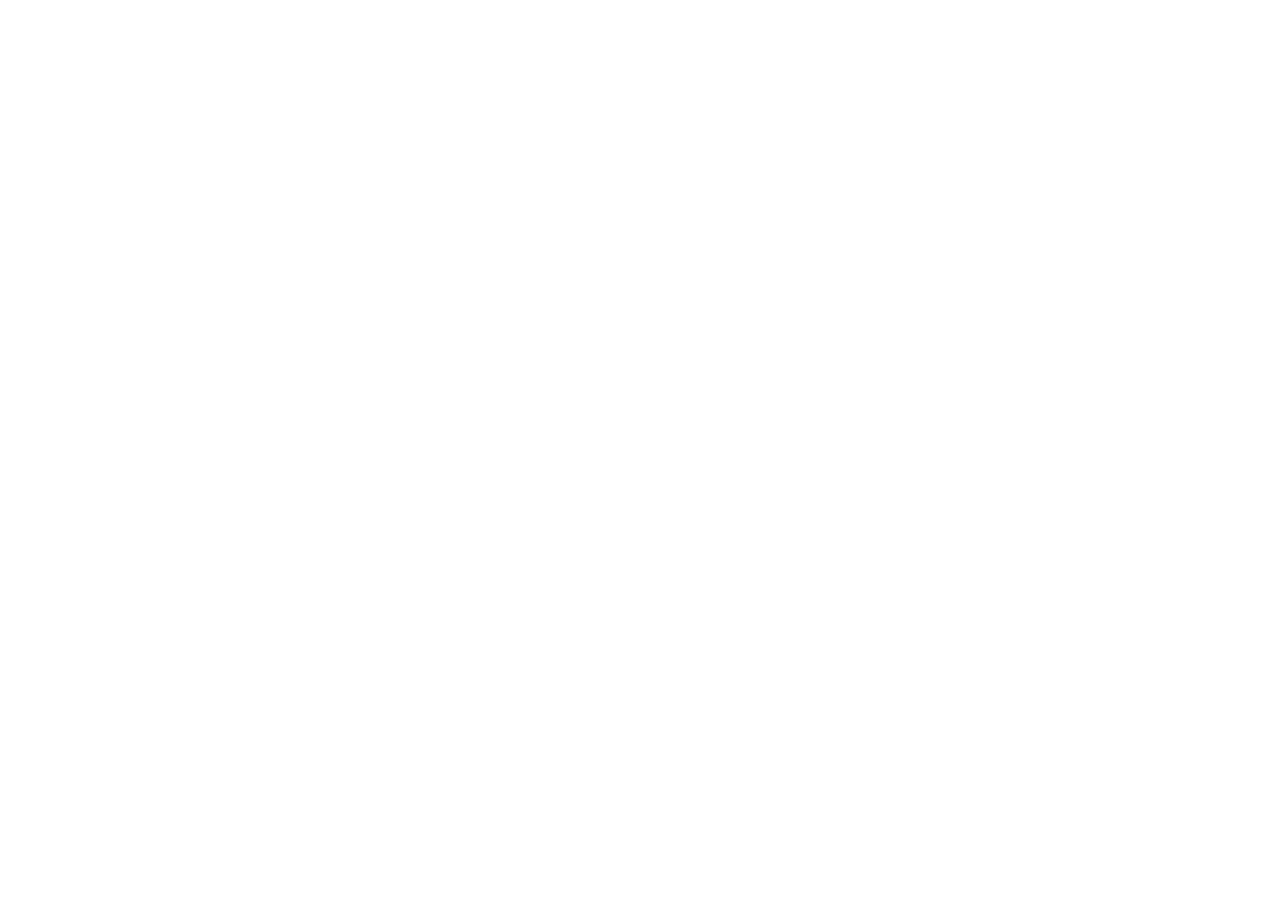
==== index.html @ e944b567 "agregando archivos" ====
<!DOCTYPE html>
<html lang="es">
	<head>
		<title>Lyft</title>
		<link href="http://fonts.googleapis.com/icon?family=Material+Icons" rel="stylesheet">
		<link type="text/css" rel="stylesheet" href="css/materialize.min.css"  media="screen,projection"/>
		<link rel="stylesheet" type="text/css" href="css/main.css">
		<meta name="viewport" content="width=device-width, initial-scale=1.0"/>
		<meta charset="UTF-8">
	</head>
	<body>
	<div class="row">
		<div class="col s12 m12 l12">
			<div id="load"></div>
		</div>
	</div>
	<div class="row">
		<div class="col s12 m12 l12">
			<div id="registro">
				<video autoplay muted loop id="videoCar">
					<source src="img/343731697.mp4" type="video/mp4">
				</video>
				<div class="row" id="botones">
					<div class="col s6 m6 l6">
						<button>Log in</button>
					</div>
					<div class="col s6 m6 l6">
						<button>Sing up</button>
					</div>	
				</div>
			</div>
		</div>
	</div>
				
		
		<script type="text/javascript" src="https://ajax.googleapis.com/ajax/libs/jquery/1.12.4/jquery.min.js"></script>
		<script type="text/javascript" src="js/materialize.js"></script>
		<script type="text/javascript" src="js/main.js"></script>
	</body>
</html>
---- css/main.css ----
*{
	padding:0px;
	margin:0px;
	box-sizing: border-box;
}
#load {
	background-image: url("../img/lyftFondo.jpg");
	background-size: cover;
	background-position: center;
	position: absolute;
	z-index: 200;
	width: 100vw;
	height: 100vh;
}

#registro{
	width: 100vw;
	height: 100vh;
}

#videoCar { 
  position: fixed;
  top: 50%;
  left: 50%;
  height: 100vh;
  z-index: -100;
  transform: translateX(-50%) translateY(-50%);
	transition: 1s opacity;
}

#logoVideo{
	height: 100%;
	width: 100%;
}

#botones {
  color: white;
  padding: 2rem;
  width: 100%;
  margin:2rem;
  float: right;
  font-size: 1.2rem;
}

#botones button { 
  display: block;
  width: 80%;
  padding: .4rem;
  border: none; 
  margin: 1rem auto; 
  font-size: 1.3rem;
  background: rgba(255,255,255,0.23);
  color: #fff;
  border-radius: 3px; 
  cursor: pointer;
  transition: .3s background;
}
#botones button:hover { 
   background: rgba(0,0,0,0.5);
}
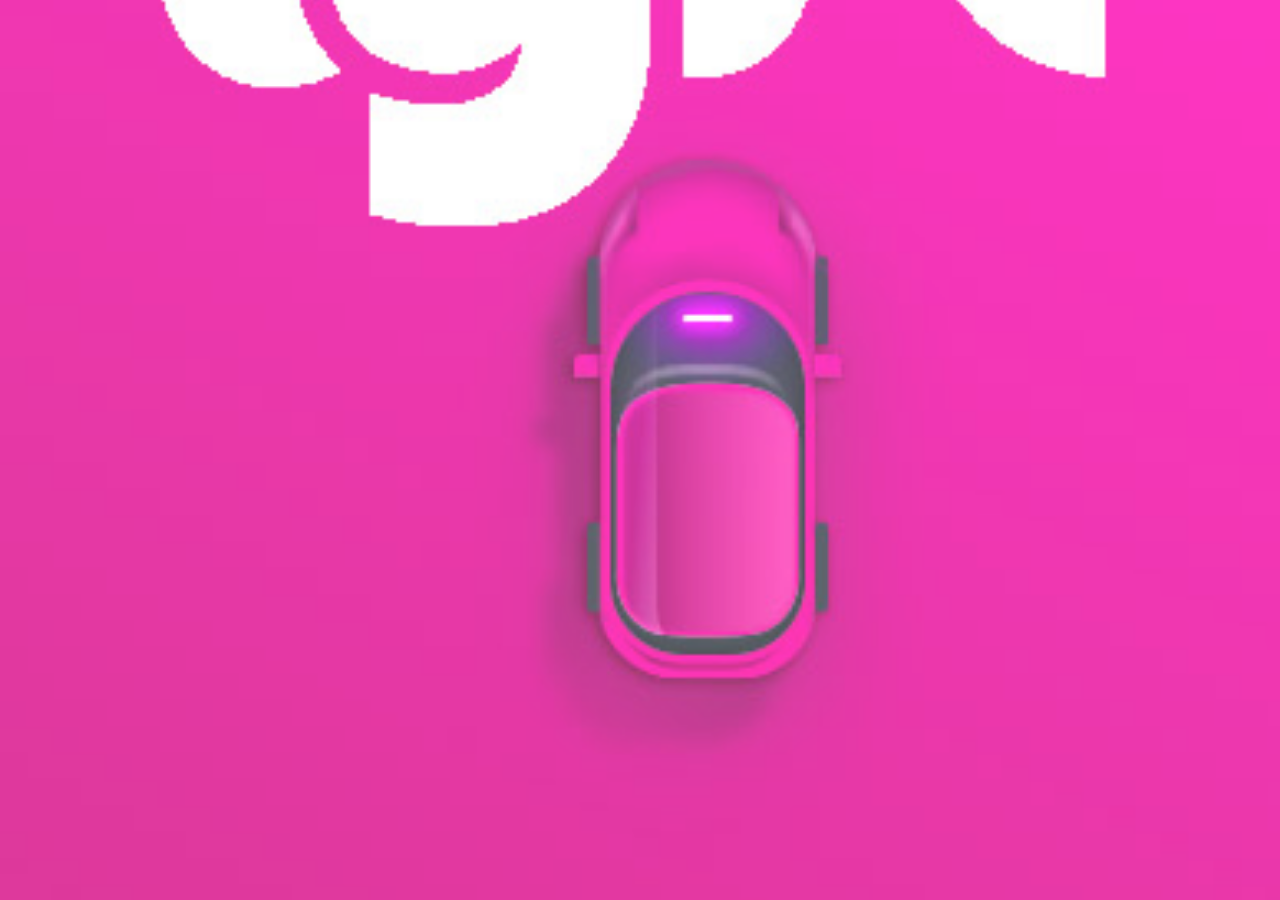
==== commit 04c3a6a4: "agregando archivos" ====
--- a/index.html
+++ b/index.html
@@ -3,35 +3,26 @@
 	<head>
 		<title>Lyft</title>
 		<link href="http://fonts.googleapis.com/icon?family=Material+Icons" rel="stylesheet">
-		<link type="text/css" rel="stylesheet" href="css/materialize.min.css"  media="screen,projection"/>
+		<link type="text/css" rel="stylesheet" href="css/materialize.css"  media="screen,projection"/>
 		<link rel="stylesheet" type="text/css" href="css/main.css">
 		<meta name="viewport" content="width=device-width, initial-scale=1.0"/>
 		<meta charset="UTF-8">
 	</head>
 	<body>
-	<div class="row">
-		<div class="col s12 m12 l12">
-			<div id="load"></div>
-		</div>
-	</div>
-	<div class="row">
-		<div class="col s12 m12 l12">
-			<div id="registro">
-				<video autoplay muted loop id="videoCar">
-					<source src="img/343731697.mp4" type="video/mp4">
-				</video>
-				<div class="row" id="botones">
-					<div class="col s6 m6 l6">
-						<button>Log in</button>
-					</div>
-					<div class="col s6 m6 l6">
-						<button>Sing up</button>
-					</div>	
+		<div id="load"></div>
+		<div id="registro">
+			<video autoplay muted loop id="videoCar">
+				<source src="img/343731697.mp4" type="video/mp4">
+			</video>
+			<div class="row" id="botones">
+				<div class="col s6 m6 l6">
+					<button>Log in</button>
 				</div>
+				<div class="col s6 m6 l6">
+					<button>Sing up</button>
+				</div>	
 			</div>
-		</div>
-	</div>
-				
+		</div>	
 		
 		<script type="text/javascript" src="https://ajax.googleapis.com/ajax/libs/jquery/1.12.4/jquery.min.js"></script>
 		<script type="text/javascript" src="js/materialize.js"></script>
--- a/css/main.css
+++ b/css/main.css
@@ -3,6 +3,7 @@
 	margin:0px;
 	box-sizing: border-box;
 }
+
 #load {
 	background-image: url("../img/lyftFondo.jpg");
 	background-size: cover;
@@ -28,23 +29,17 @@
 	transition: 1s opacity;
 }
 
-#logoVideo{
-	height: 100%;
-	width: 100%;
-}
-
 #botones {
   color: white;
-  padding: 2rem;
+  padding: 1rem;
   width: 100%;
-  margin:2rem;
   float: right;
   font-size: 1.2rem;
 }
 
-#botones button { 
+#botones button {
   display: block;
-  width: 80%;
+  width: 90%;
   padding: .4rem;
   border: none; 
   margin: 1rem auto; 
@@ -53,7 +48,6 @@
   color: #fff;
   border-radius: 3px; 
   cursor: pointer;
-  transition: .3s background;
 }
 #botones button:hover { 
    background: rgba(0,0,0,0.5);
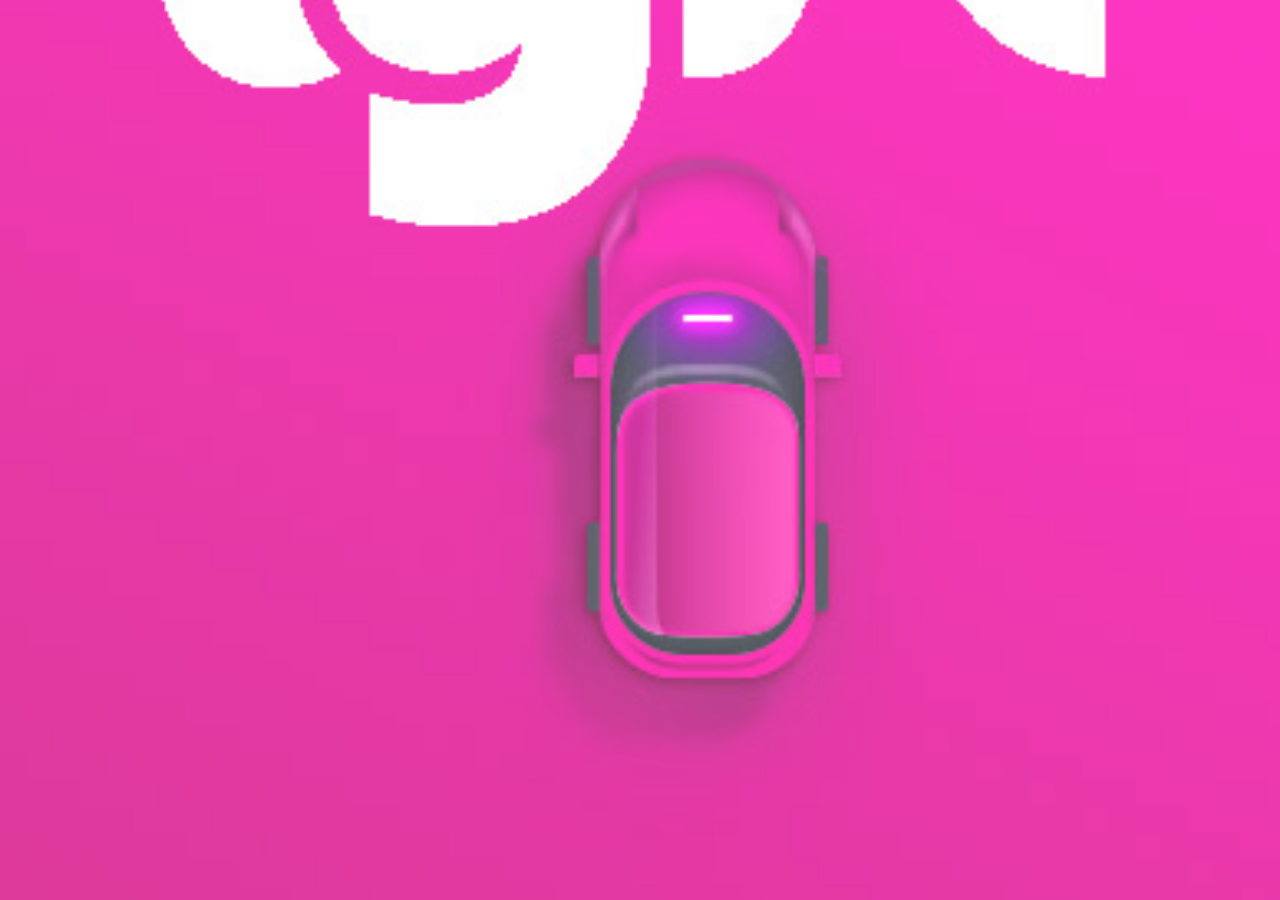
==== commit 8ec3753e: "agregando cambios" ====
--- a/index.html
+++ b/index.html
@@ -14,12 +14,12 @@
 			<video autoplay muted loop id="videoCar">
 				<source src="img/343731697.mp4" type="video/mp4">
 			</video>
-			<div class="row" id="botones">
+			<div class="row botones">
 				<div class="col s6 m6 l6">
-					<button>Log in</button>
+					<button id="logIn">Log in</button>
 				</div>
 				<div class="col s6 m6 l6">
-					<button>Sing up</button>
+					<button id="SingUp">Sing up</button>
 				</div>	
 			</div>
 		</div>	
--- a/css/main.css
+++ b/css/main.css
@@ -24,20 +24,23 @@
   top: 50%;
   left: 50%;
   height: 100vh;
-  z-index: -100;
+  z-index: 1;
   transform: translateX(-50%) translateY(-50%);
 	transition: 1s opacity;
 }
 
-#botones {
+.botones {
   color: white;
   padding: 1rem;
   width: 100%;
   float: right;
   font-size: 1.2rem;
+  position: absolute;
+  bottom: 1rem;
+  z-index: 2;
 }
 
-#botones button {
+.botones button {
   display: block;
   width: 90%;
   padding: .4rem;
@@ -49,6 +52,8 @@
   border-radius: 3px; 
   cursor: pointer;
 }
-#botones button:hover { 
+
+
+.botones button:hover { 
    background: rgba(0,0,0,0.5);
 }
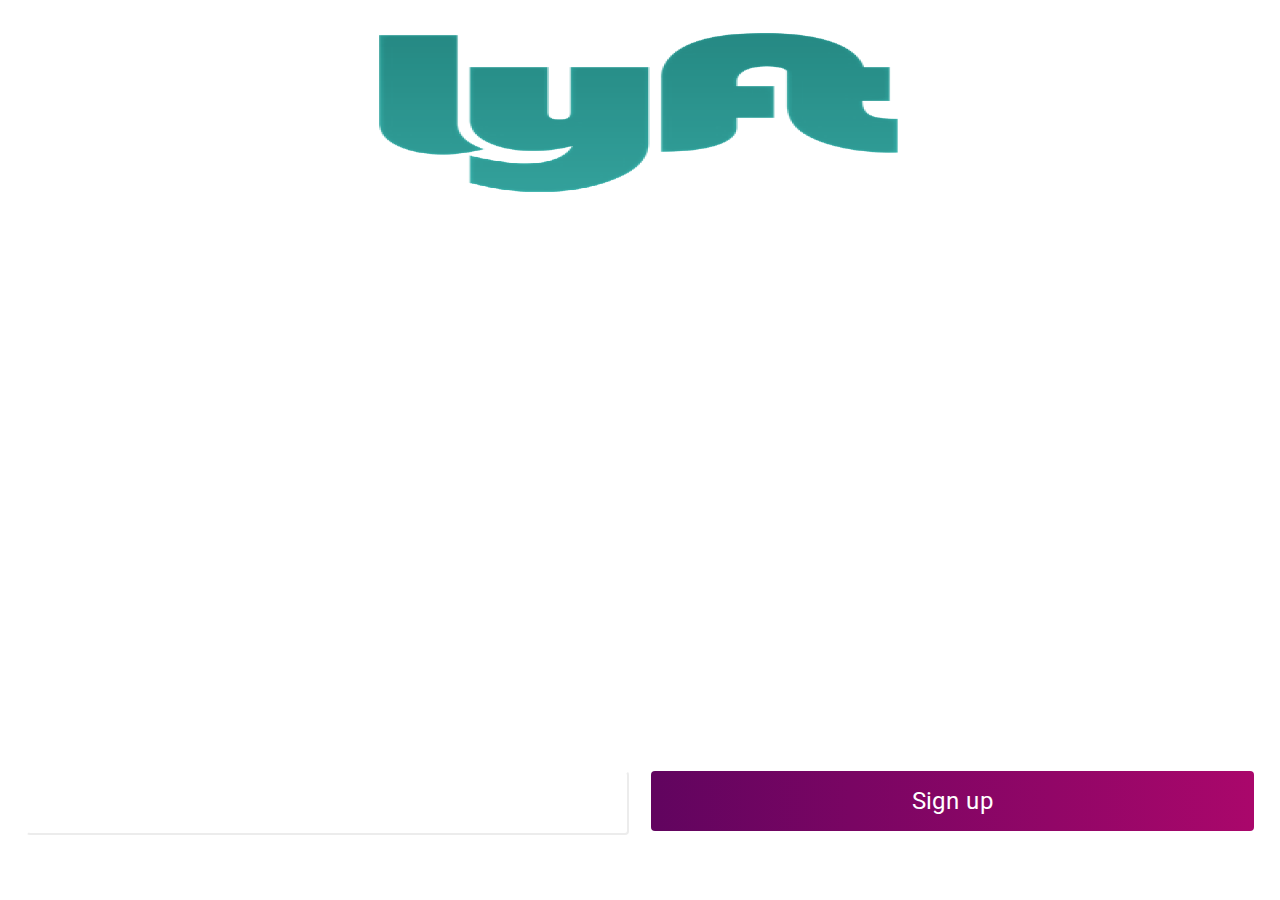
==== commit 4f065c1d: "agregando cambios" ====
--- a/index.html
+++ b/index.html
@@ -10,16 +10,14 @@
 	</head>
 	<body>
 		<div id="load"></div>
-		<div id="registro">
-			<video autoplay muted loop id="videoCar">
-				<source src="img/343731697.mp4" type="video/mp4">
-			</video>
+		<div id="registro" class="center-align">
+			<img src="img/lyftlogogif.png">
 			<div class="row botones">
 				<div class="col s6 m6 l6">
 					<button id="logIn">Log in</button>
 				</div>
 				<div class="col s6 m6 l6">
-					<button id="SingUp">Sing up</button>
+					<button id="signUp" href="teclado.html">Sign up</button>
 				</div>	
 			</div>
 		</div>	
--- a/css/main.css
+++ b/css/main.css
@@ -17,43 +17,43 @@
 #registro{
 	width: 100vw;
 	height: 100vh;
+	background-image: url(../img/calles.gif);
+	background-size: cover;
+	background-repeat: no-repeat;
 }
 
-#videoCar { 
-  position: fixed;
-  top: 50%;
-  left: 50%;
-  height: 100vh;
-  z-index: 1;
-  transform: translateX(-50%) translateY(-50%);
-	transition: 1s opacity;
+img{
+	width: 50%;
+	height: 30%;
 }
 
 .botones {
-  color: white;
   padding: 1rem;
   width: 100%;
   float: right;
   font-size: 1.2rem;
   position: absolute;
   bottom: 1rem;
-  z-index: 2;
 }
 
-.botones button {
-  display: block;
-  width: 90%;
-  padding: .4rem;
-  border: none; 
-  margin: 1rem auto; 
-  font-size: 1.3rem;
-  background: rgba(255,255,255,0.23);
+button {
+  width: 100%;
+  border-color: rgba(255,255,255,0.23);
+  margin: 1rem auto;
+	padding: .8rem;
+  font-size: 1.6rem;
   color: #fff;
-  border-radius: 3px; 
+  border-radius: 4px; 
   cursor: pointer;
 }
 
+#logIn {
+	background-color: transparent;
+}
 
-.botones button:hover { 
-   background: rgba(0,0,0,0.5);
+#signUp{
+	border:none;
+	background: #AA076B; /* fallback for old browsers */
+  background: -webkit-linear-gradient(to left, #AA076B , #61045F); /* Chrome 10-25, Safari 5.1-6 */
+  background: linear-gradient(to left, #AA076B , #61045F); /* W3C, IE 10+/ Edge, Firefox 16+, Chrome 26+, Opera 12+, Safari 7+ */      
 }
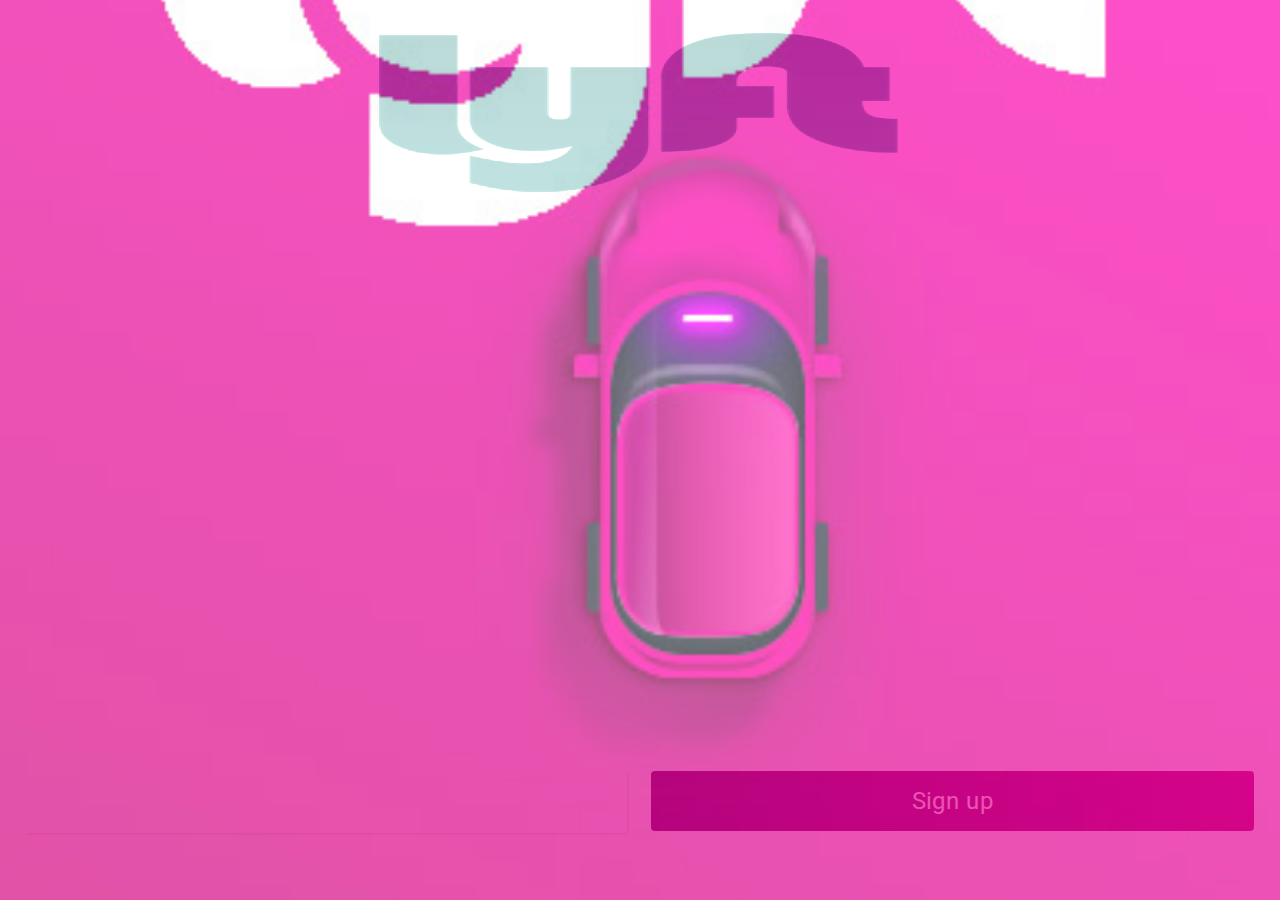
==== commit 374b4038: "agregando ubicacion" ====
--- a/index.html
+++ b/index.html
@@ -17,7 +17,7 @@
 					<button id="logIn">Log in</button>
 				</div>
 				<div class="col s6 m6 l6">
-					<button id="signUp" href="teclado.html">Sign up</button>
+					<a href="teclado.html"><button id="signUp">Sign up</button></a>
 				</div>	
 			</div>
 		</div>	
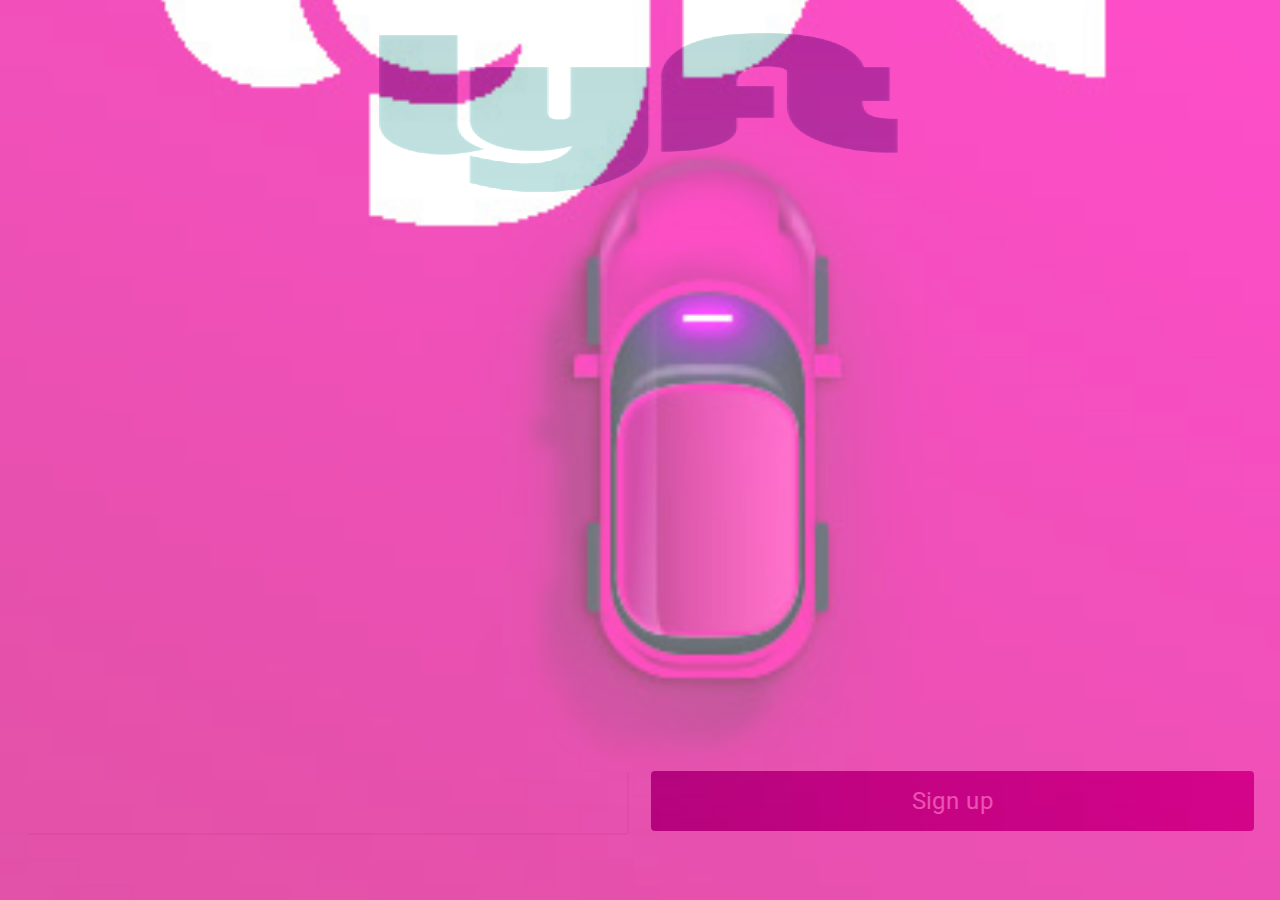
==== commit 43bc194b: "agregando cambios" ====
--- a/index.html
+++ b/index.html
@@ -17,12 +17,13 @@
 					<button id="logIn">Log in</button>
 				</div>
 				<div class="col s6 m6 l6">
-					<a href="teclado.html"><button id="signUp">Sign up</button></a>
+					<a href="telefono.html"><button id="signUp">Sign up</button></a>
 				</div>	
 			</div>
 		</div>	
 		
 		<script type="text/javascript" src="https://ajax.googleapis.com/ajax/libs/jquery/1.12.4/jquery.min.js"></script>
+		<script type="text/javascript" src="js/jquery.validate.js" ></script>
 		<script type="text/javascript" src="js/materialize.js"></script>
 		<script type="text/javascript" src="js/main.js"></script>
 	</body>
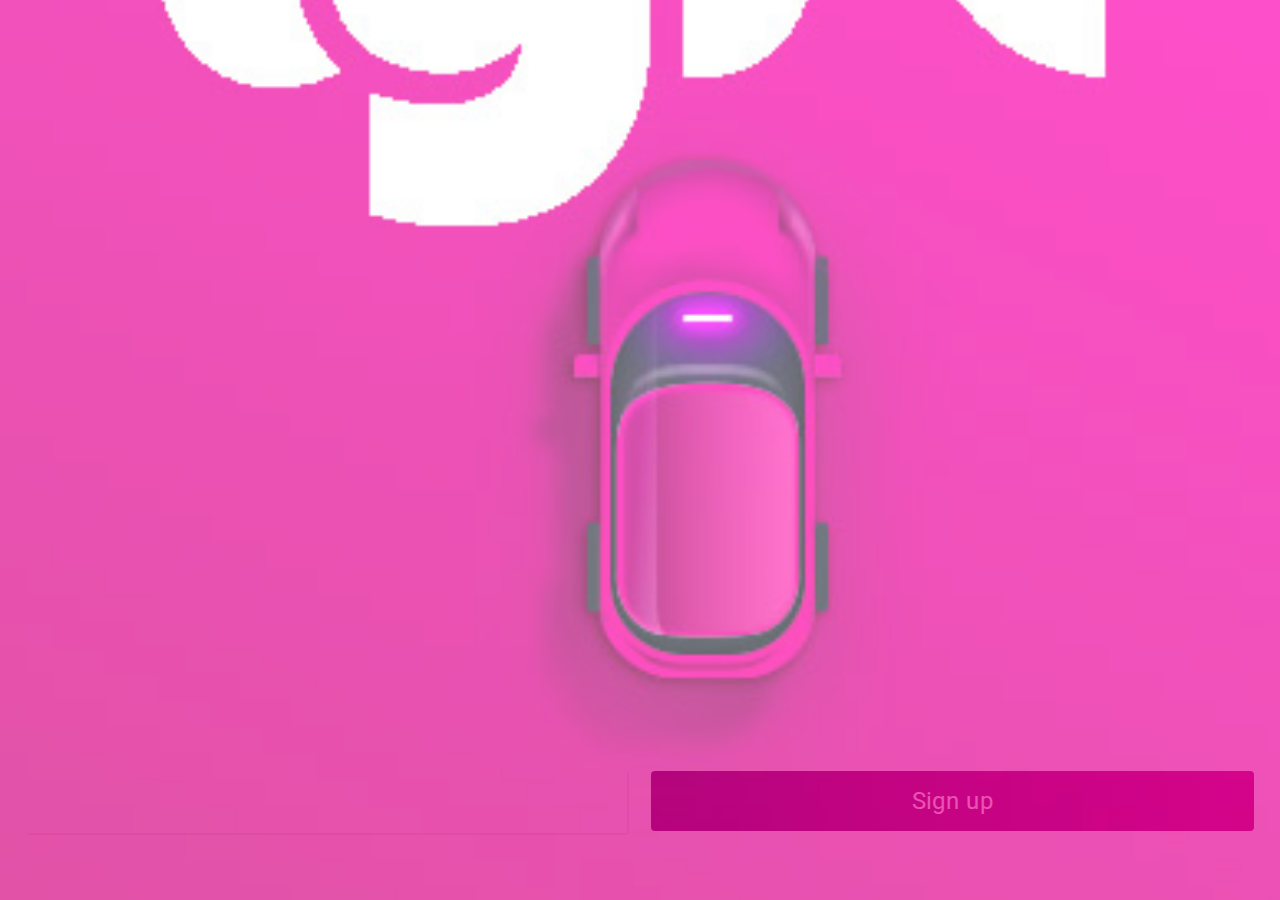
==== commit 3253c72d: "agregando archivos" ====
--- a/index.html
+++ b/index.html
@@ -11,7 +11,7 @@
 	<body>
 		<div id="load"></div>
 		<div id="registro" class="center-align">
-			<img src="img/lyftlogogif.png">
+			<img src="img/lyft_logo_white.png">
 			<div class="row botones">
 				<div class="col s6 m6 l6">
 					<button id="logIn">Log in</button>
